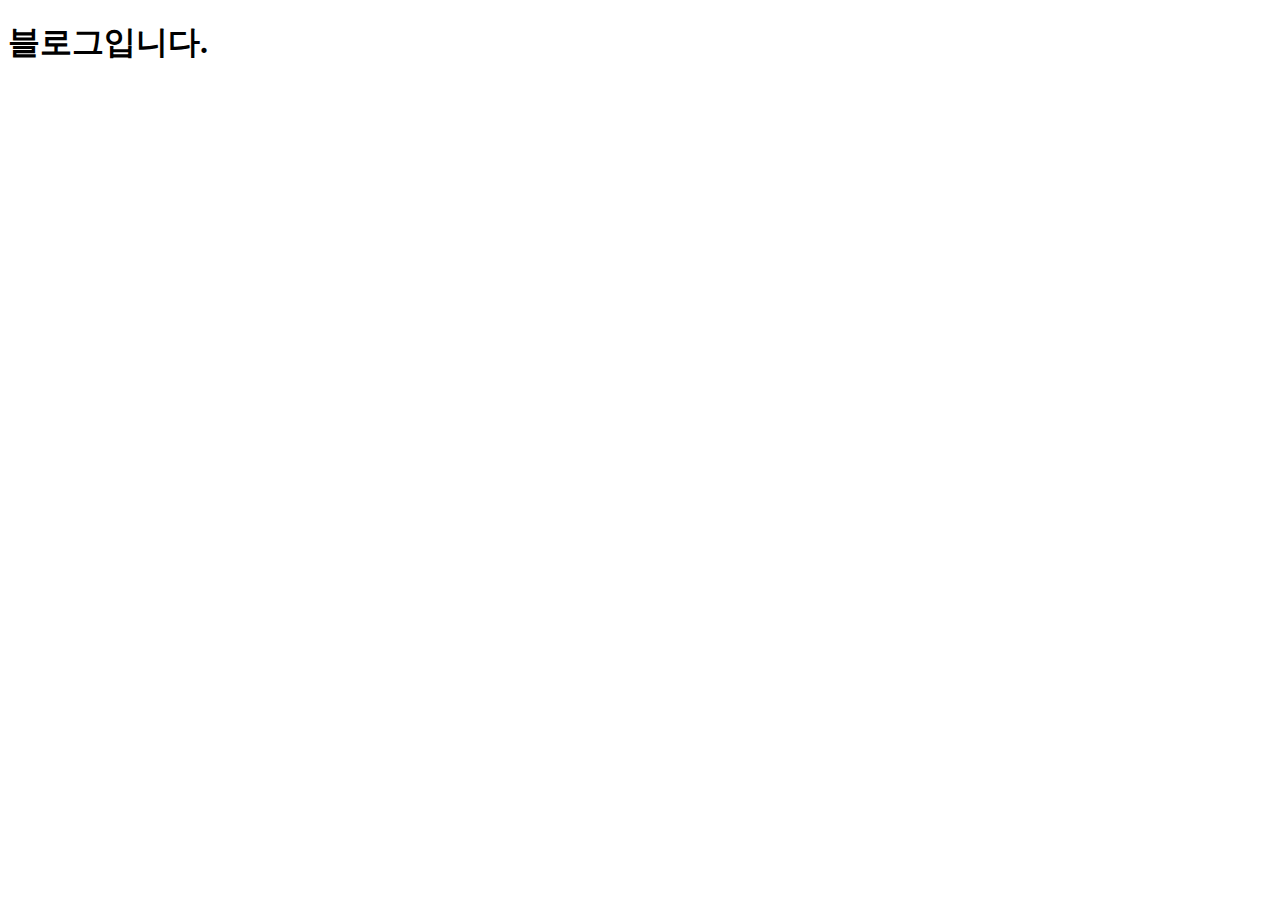
==== index.html @ f539acaf "index 파일 생성" ====
<!DOCTYPE html>
<html lang="ko">
<head>
    <meta charset="UTF-8">
    <meta name="viewport" content="width=device-width, initial-scale=1.0">
    <meta http-equiv="X-UA-Compatible" content="ie=edge">
    <title>Blog</title>
</head>
<body>
    <h1>블로그입니다.</h1>
</body>
</html>
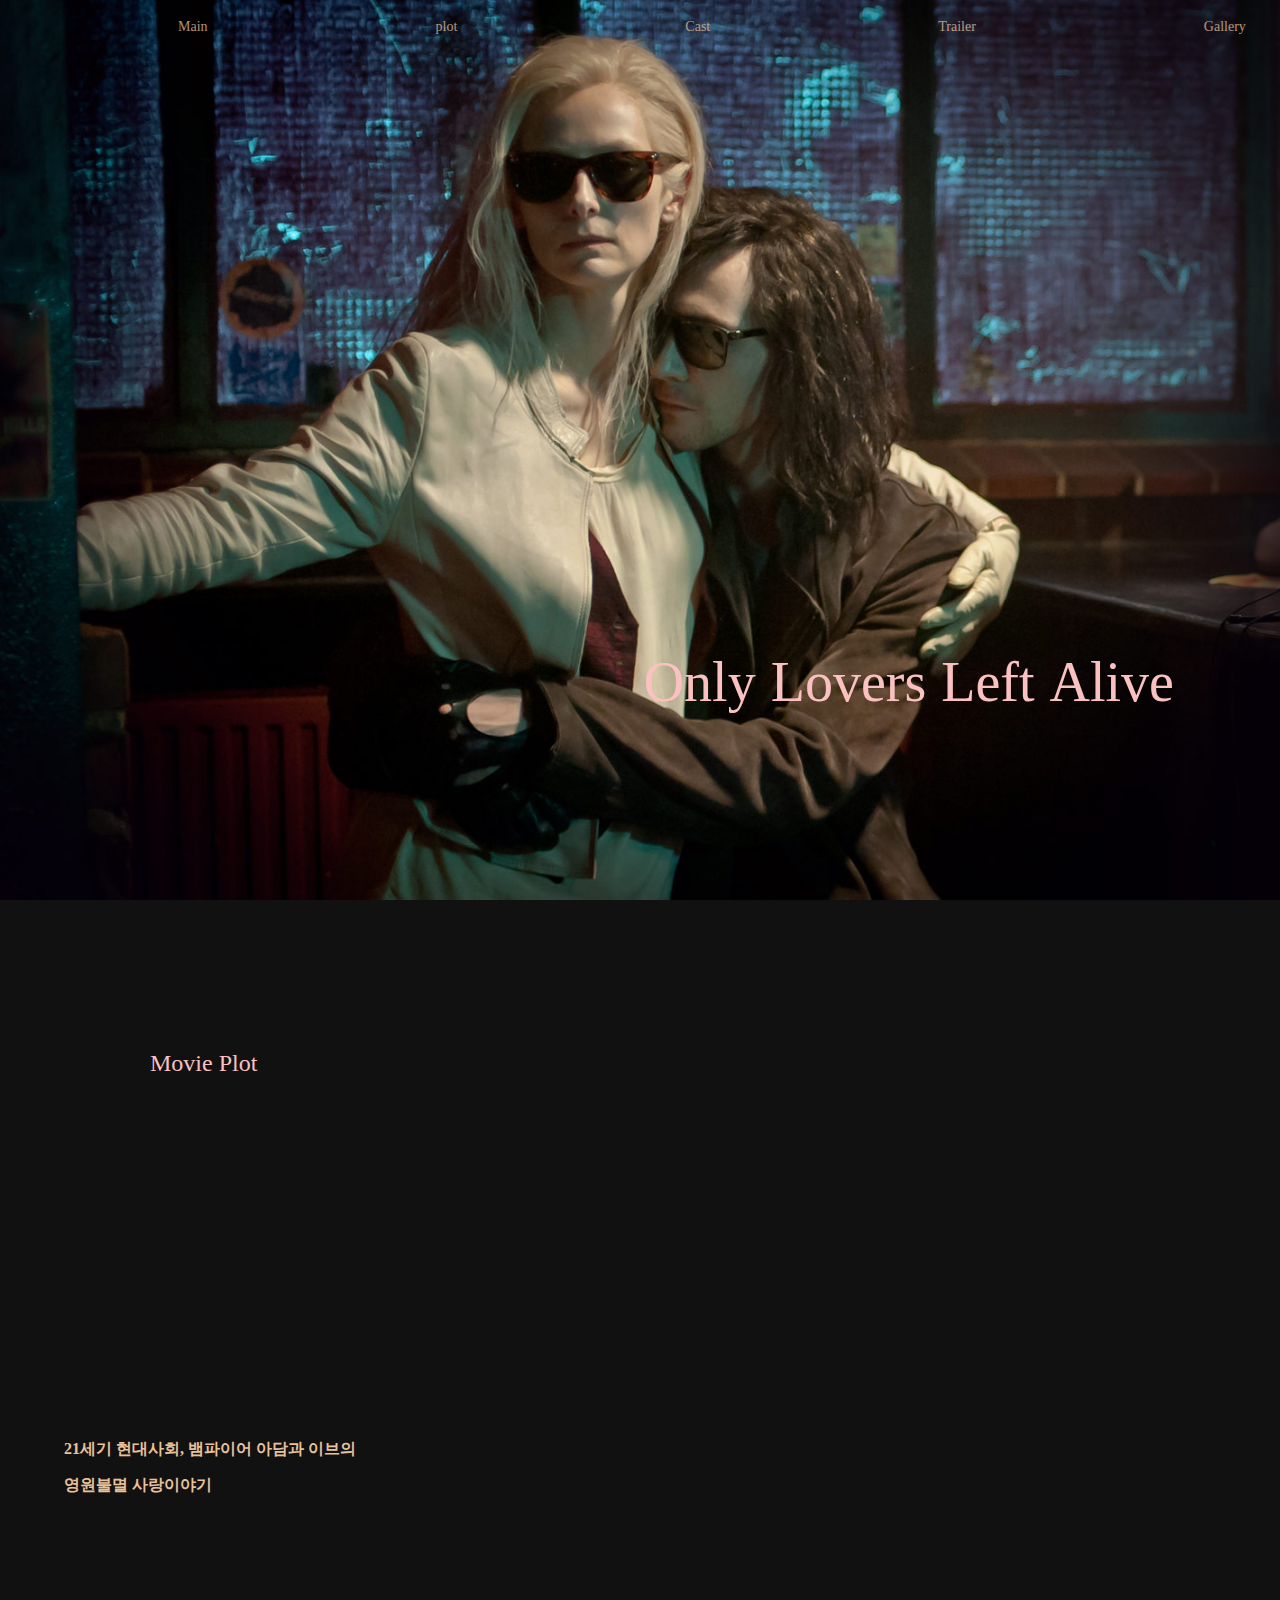
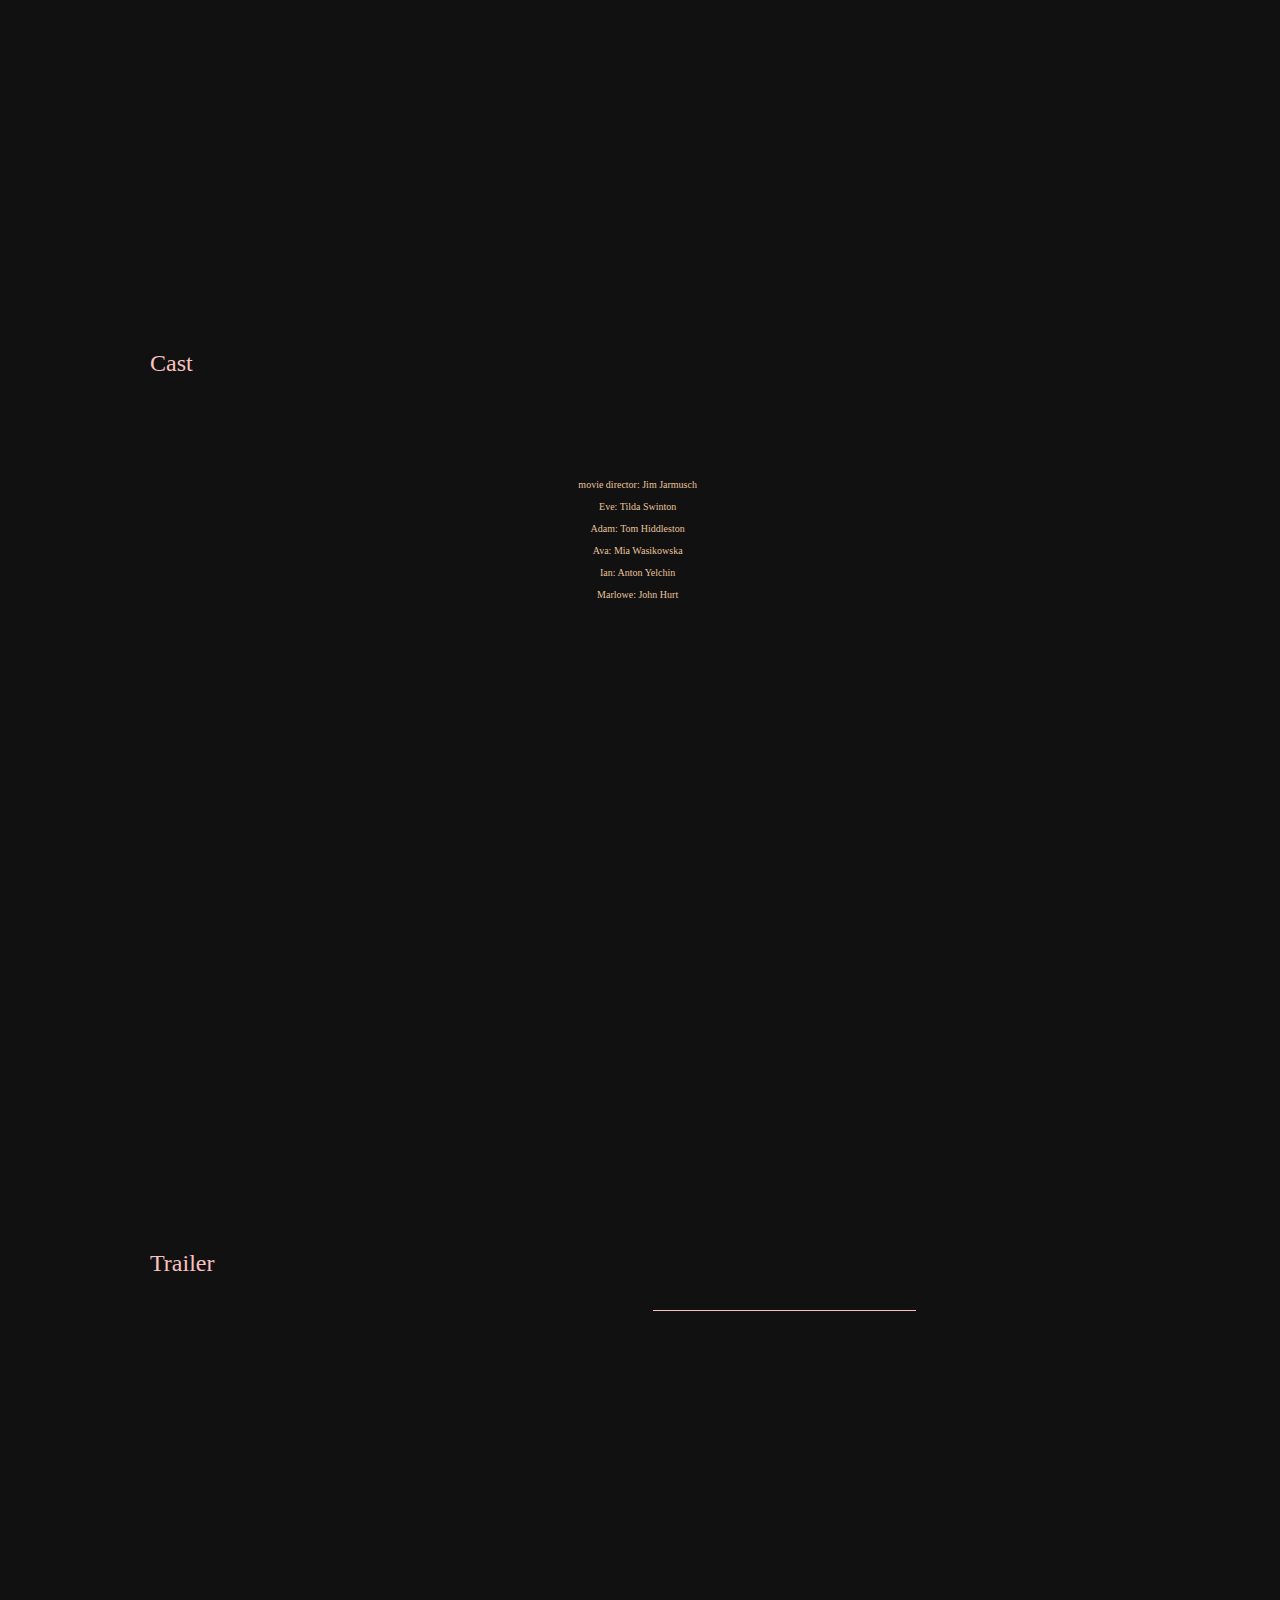
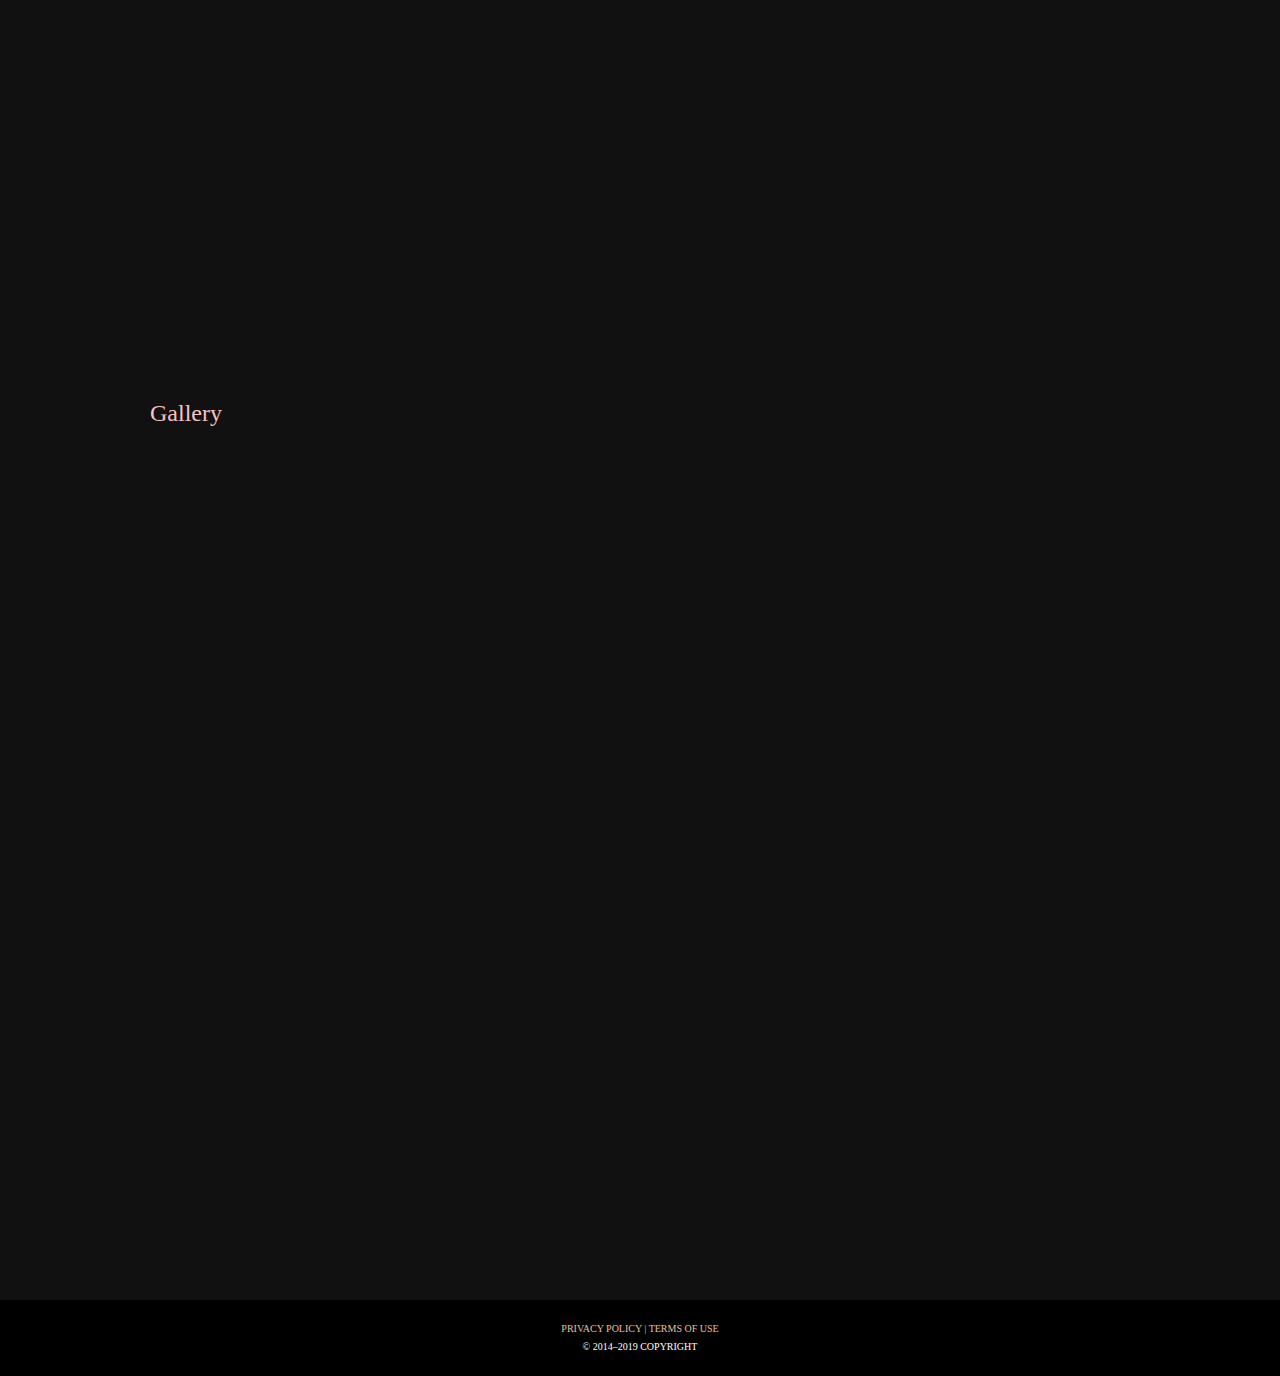
==== commit 59fe4819: "21761112_기말 제출" ====
--- a/index.html
+++ b/index.html
@@ -4,9 +4,164 @@
     <meta charset="UTF-8">
     <meta name="viewport" content="width=device-width, initial-scale=1.0">
     <meta http-equiv="X-UA-Compatible" content="ie=edge">
-    <title>Blog</title>
+    <title>Only Lovers Left Alive</title>
+
+    <link rel="stylesheet" href="./css/style.css"/>
+   
+
 </head>
 <body>
-    <h1>블로그입니다.</h1>
+
+            
+    <main id="main" class="content">
+        
+        <section class="section">   <a class="brand" href="#"><i class="fab fa-stripe-s fa-2x"></i></a>
+            <nav class="topnav">
+                <li><a href="#destinations">Main</a></li>
+                <li><a href="#about">plot</a></li>
+                <li><a href="#packages">Cast</a></li>
+                <li class="hide"><a href="#testimonials">Trailer</a></li>
+                <li><a href="#contact">Gallery</a></li>
+            </nav>
+            <div class="section-content">
+                   
+             
+ 
+                    <div class="first">
+                            <div class="scrollLetters">
+                              <div>O</div>
+                              <div>n</div>
+                              <div>l</div>
+                              <div>y </div>
+                              <div id = 'margin'></div>
+                             
+                          
+                              <div>L</div>
+                              <div>o</div>
+                              <div>v</div>
+                              <div>e</div>
+                              <div>r</div>
+                              <div>s</div>
+                     
+                              <div id = 'margin'></div>
+                            
+                            
+                                
+                              <div>L</div>
+                              <div>e</div>
+                              <div>f</div>
+                              <div>t</div>
+                              <div id = 'margin'></div>
+
+                              <div>A</div>
+                              <div>l</div>
+                              <div>i</div>
+                              <div>v</div>
+                              <div>e</div>
+                             
+                            </div>
+                          </div>
+               
+            </div>
+        </section>
+    
+
+        <section class="section">
+            <div class="section-content">
+                    <div class="text text--fading" data-scroll="out" data-splitting="">
+                    <h3 class="title">Movie plot</h3>
+                    </div>
+
+                    <h1>21세기 현대사회, 뱀파이어 아담과 이브의 
+                    <br /><br />영원불멸 사랑이야기</h1>
+
+                    <video autoplay muted loop id="myVideo">
+                            <source src="./img/video.mp4" type="video/mp4">
+                              
+                          </video>
+                
+        </section>
+
+        <section class="section">
+            <div class="section-content">
+                <div class="text text--fading" data-scroll="out" data-splitting="">
+                <h3 class='title'>Cast</h3>
+                <div id="pattern" class="pattern">
+                        <div class="col-group">
+                         
+                            <p id='font'> movie director: Jim Jarmusch<br/><br/>
+                                Eve: Tilda Swinton<br/><br/>
+                               Adam: Tom Hiddleston<br/><br/>
+                               Ava: Mia Wasikowska<br/><br/>
+                               Ian: Anton Yelchin<br/><br/>
+                               Marlowe: John Hurt<br/><br/>
+                            </p>
+                          </div>
+                </div>
+            
+            </div>
+        </section>
+        <section class="section">
+            <div class="section-content">
+                    <div class="text text--fading" data-scroll="out" data-splitting="">
+                <h3 class="title">Trailer</h3>
+                    </div>
+    
+                <hr>
+                <iframe width="850" height="580" src="https://www.youtube.com/embed/pkeWhokaPPs" frameborder="0" allow="accelerometer; autoplay; encrypted-media; gyroscope; picture-in-picture" allowfullscreen></iframe>
+            </div>
+            </div>
+        </section>
+
+        <section class="section">
+            <div class="section-content">
+                    <div class="text text--fading" data-scroll="out" data-splitting="">
+                    <h3 class="title2"> Gallery </h3>
+                </div>
+                    <div class="css-slideshow">
+                            
+                            <figure>
+                                <img src="./img/MV_1.jpg" width="850"height="580" class="alignnone size-full wp-image-172" />
+                            </figure>
+                            <figure>
+                                <img src='./img/MV_2.jpg' alt="class-header-semantics" width="850" height="580" class="alignnone size-full wp-image-179" />
+                            </figure>
+                            <figure>
+                                <img src='./img/MV_3.jpg' alt="class-header-offline" width="850" height="580"class="alignnone size-large wp-image-178" />
+                            </figure>
+                            <figure>
+                                <img src='./img/MV_4.jpg'  alt="class-header-device" width="850" height="580"class="alignnone size-full wp-image-177" />
+                            </figure>
+                        <figure>
+                                <img src='./img/MV_5.jpg'  alt="class-header-connectivity" width="850" height="580" class="alignnone size-large wp-image-176" />
+                            </figure>
+                            <figure>
+                                <img src='./img/MV_6.jpg'  alt="class-header-multimedia" width="850" height="580" class="alignnone size-large wp-image-175" />
+                            </figure>
+                            <figure>
+                                <img src='./img/MV_7.jpg'  alt="class-header-3d" width="850"  height="580" class="alignnone size-large wp-image-174" />
+                            </figure>
+                            <figure>
+                                <img src='./img/MV_8.jpg'  alt="class-header-performance" width="850" height="580"class="alignnone size-large wp-image-173" />
+                            </figure>
+                          </div>  
+                        <p class="css-slideshow-attr"><a href="http://www.w3.org/html/logo/" target="_top"></a></p>
+            </div>
+
+        </section>
+
+    </main>
+
+    <footer id="global-footer">
+        <div class="gf-content">
+                <p id='color'> PRIVACY POLICY | TERMS OF USE</p>
+                  <p> © 2014–2019 COPYRIGHT</p>
+        </div>
+    </footer>
+
+
+    <script type="text/javascript" src="./js/script.js"></script>
+
+  
 </body>
 </html>--- a/css/style.css
+++ b/css/style.css
@@ -0,0 +1,475 @@
+/* Reset CSS */
+html, body, div, span, object, iframe,
+h1, h2, h3, h4, h5, h6, p, blockquote, pre,
+abbr, address, cite, code,
+del, dfn, em, img, ins, kbd, q, samp,
+small, strong, sub, sup, var,
+b, i,
+dl, dt, dd, ol, ul, li,
+fieldset, form, label, legend,
+table, caption, tbody, tfoot, thead, tr, th, td,
+article, aside, canvas, details, figcaption, figure, 
+footer, header, hgroup, menu, nav, section, summary,
+time, mark, audio, video {
+    margin:0;
+    padding:0;
+    border:0;
+    outline:0;
+    font-size:100%;
+    vertical-align:baseline;
+    background:transparent;
+}
+
+body {
+    line-height:1;
+}
+
+article,aside,details,figcaption,figure,
+footer,header,hgroup,menu,nav,section { 
+    display:block;
+}
+
+nav ul {
+    list-style:none;
+}
+
+blockquote, q {
+    quotes:none;
+}
+
+blockquote:before, blockquote:after,
+q:before, q:after {
+    content:'';
+    content:none;
+}
+
+a {
+    margin:0;
+    padding:0;
+    font-size:100%;
+    vertical-align:baseline;
+    background:transparent;
+}
+
+/* change colours to suit your needs */
+ins {
+    background-color:#ff9;
+    color:#000;
+    text-decoration:none;
+}
+
+/* change colours to suit your needs */
+mark {
+    background-color:#ff9;
+    color:#000; 
+    font-style:italic;
+    font-weight:bold;
+}
+
+del {
+    text-decoration: line-through;
+}
+
+abbr[title], dfn[title] {
+    border-bottom:1px dotted;
+    cursor:help;
+}
+
+table {
+    border-collapse:collapse;
+    border-spacing:0;
+}
+
+/* change border colour to suit your needs */
+hr {
+    display:block;
+    height:1px;
+    border:0;   
+    border-top:1px solid #cccccc;
+    margin:1em 0;
+    padding:0;
+    position: absolute;
+    top:22%;
+    left:51%;
+}
+
+input, select {
+    vertical-align:middle;
+}
+/* Layout */
+:root{
+    --global-header-height:40px
+}
+html{}
+
+body{
+    position:relative;
+    color:#000;
+    font-family:"Apple Gothic","Helvetica Neue","Helvetica","Arial",sans-serif;
+    font-size:12px;
+    line-height:18px
+}
+
+body:-webkit-scrollbar { display:none; }
+
+body {
+
+  font-family:'HelveticaNeue-Light', Roboto;
+  color:#fff;
+}
+
+
+
+#margin {
+  margin-right:15px;
+}
+
+.first {
+  width: 100%;
+  height: 30%;
+  display: flex;
+  align-items: center;
+  justify-content: center;
+  color: #f9c1c0;
+
+  transform:(translateY(-50%));
+  z-index: 10;
+  position: absolute;
+  left: 21%;
+  top: 53%;
+  padding: 0 0px;
+  text-align: left;
+  pointer-events: none;
+
+}
+
+.first div {
+  font-size: 3.5rem;
+  font-family: 'Lato';
+  display: flex;
+  position: relative;
+}
+.first div div {
+  margin-top: 140px;
+  padding: 0;
+  transition: 3s;
+  position: relative;
+  -webkit-transform: translateY(0);
+          transform: translateY(0);
+}
+.first div div:nth-child(2) {
+  transition-delay: 0.2s;
+}
+.first div div:nth-child(3) {
+  transition-delay: 0.3s;
+}
+.first div div:nth-child(4) {
+  transition-delay: 0.4s;
+}
+.first div div:nth-child(5) {
+  transition-delay: 0.5s;
+}
+.first div div:nth-child(6) {
+  transition-delay: 0.6s;
+}
+.first .fade-up {
+  opacity: 0;
+  -webkit-transform: translateY(-400px);
+          transform: translateY(-400px);
+}
+
+[data-animate-in] {
+  opacity: 0;
+  transition: transform 0.8s ease, opacity 0.8s ease
+}
+
+[data-animate-in="left"] {
+  transform: translate3d(-25%, 0, 0)
+}
+
+[data-animate-in="right"] {
+  transform: translate3d(25%, 0, 0)
+}
+
+nav {
+	display: flex;
+  position: absolute;
+  left: 5%;
+  top: 2%;
+}
+
+ nav li {
+ list-style: none;
+  margin: 0 114px;
+
+}
+
+h1{
+  font-family: '윤고딕';
+  font-size: 16px;
+  position: absolute;
+  left: 5%;
+  padding-bottom: 30px;
+  top: 60%;
+  color: #e7c29b;
+}
+
+a {
+	text-decoration: none;
+	opacity: 0.75;
+  color: #e7c29b;
+  font-size: 14px;
+  font-family:'open sans';
+}
+
+a:hover {
+	opacity: 1;
+}
+
+
+
+hr {
+	width: 263px;
+	height: 0.5px;
+	background-color: #f9c1c0;
+	border: 0;
+	margin-bottom: 50px;
+}
+
+section h3.title {
+	text-transform: capitalize;
+	font: 24px "Lato";
+	margin-bottom: 20px;
+  text-align: center;
+  padding-top:150px; 
+  color:#f9c1c0;
+  margin-right: 5px;
+ 
+}
+
+section .title2{
+  text-transform: capitalize;
+	font: 24px "Lato";
+	margin-bottom: 20px;
+  text-align: center; 
+  color:#f9c1c0;
+  margin-right: 12px;
+
+ 
+}
+
+section p {
+	max-width: 675px;
+	line-height: 2;
+	padding: 0 19px;
+	margin-bottom: 30px;
+  text-align: center;
+  position: absolute;
+  top:31%;
+  left:43.7%;
+  font: 10px 'opensans';
+  color: #e7c29b;
+}
+
+@media (max-width: 800px) {
+	section {
+		padding: 50px 20px;
+	}
+}
+
+/* About Section*/
+iframe {
+	width: 560px;
+	height: 315px; 
+  margin-bottom: 20px;
+  position: absolute;
+  top:36%;
+  left:31%;
+}
+
+@media (max-width: 700px) {
+
+	iframe {
+		width: 300px;
+		height: 169px; 
+	}
+	
+}
+.blind{display:none !important;visibility:hidden !important}
+/* #global-header{overflow:hidden;position:fixed;z-index:9999;top:0;right:0;left:0;width:100%;height:40px;background-color:#fff} */
+
+
+
+
+#main{position:relative}
+#main .section{position:relative;width:100%;height:100vh;color:#fff}
+#main .section:nth-child(1){
+  background-image:url(../img/bg.jpg);
+  background-repeat: no-repeat; background-size: cover; 
+}
+#main .section:nth-child(2){background-color:#111}
+#main .section:nth-child(3){background-color:#111}
+#main .section:nth-child(4){background-color:#111}
+#main .section:nth-child(5){background-color:#111}
+/*
+vw, vh
+viewport 의 width : 100vw === (js) window.innerWidth
+viewport 의 height : 100vh === (js) window.innerHeight
+*/
+.section .section-content{max-width:1024px;margin-right:auto;margin-left:auto;padding-right:22px;padding-left:22px;box-sizing:border-box}
+/* #main .section:first-child .section-content{padding-top:40px} */
+#main .section:first-child .section-content{padding-top:var(--global-header-height)}
+
+@media only screen and (max-width:768px) {
+    :root{
+        --global-header-height:80px
+    }   
+}
+@media only print {
+    /* 화면을 인쇄할 때의 스타일을 지정 */
+    #global-header{display:none !important;visibility:hidden !important}
+    #global-footer{display:none !important;visibility:hidden !important}
+    a{color:#000;text-decoration:none !important}
+}
+@media only screen {
+
+}
+
+footer{
+  background-color: #000;
+  text-align: center;
+  padding: 20px;
+  font-size: 10px
+}
+#color {
+  color: #e7c29b;
+}
+
+
+
+.css-slideshow{
+  position: absolute;
+  top: 9%;
+  right:78.6%;
+}
+.css-slideshow figure{
+  margin: 0;
+  max-width: 1333px;
+  height: 370px;
+  background: #000;
+  position: absolute;
+}
+
+.css-slideshow figcaption{
+  position: absolute;
+  top: 0;
+  color: #fff;
+  background: rgba(0,0,0, .3);
+  font-size: .8em;
+  padding: 8px 12px;
+  opacity: 0;
+  transition: opacity .5s;
+}
+.css-slideshow:hover figure figcaption{
+  transition: opacity .5s;
+  opacity: 1;
+}
+.css-slideshow-attr{
+  max-width: "1333" px;
+  text-align: right;
+  font-size: .7em;
+  font-style: italic;
+  margin:0 auto;
+}
+.css-slideshow-attr a{
+  color: #666;
+}
+.css-slideshow figure{
+  opacity:0;
+}
+figure:nth-child(1) {
+  animation: xfade 48s 42s infinite;
+}
+figure:nth-child(2) {
+  animation: xfade 48s 36s infinite;
+}
+figure:nth-child(3) {
+  animation: xfade 48s 30s infinite;
+}
+figure:nth-child(4) {
+  animation: xfade 48s 24s infinite;
+}
+figure:nth-child(5) {
+  animation: xfade 48s 18s infinite;
+}
+figure:nth-child(6) {
+  animation: xfade 48s 12s infinite;
+}
+figure:nth-child(7) {
+  animation: xfade 48s 6s infinite;
+}
+figure:nth-child(8) {
+  animation: xfade 48s 0s infinite;
+}
+
+@keyframes xfade{
+  0%{
+    opacity: 1;
+  }
+  10.5% {
+    opacity: 1;
+  }
+  12.5%{
+    opacity: 0;
+  }
+  98% {
+    opacity: 0;
+  }
+  100% {
+    opacity: 1;
+  }
+}
+
+
+#myVideo {
+  position: absolute;
+  right: 0%;
+  bottom: 0;
+  max-width:1024px;margin-right:auto;margin-left:auto;padding-right:22px;padding-left:22px;box-sizing:border-box
+}
+
+.text {
+
+  display: flex;
+  font-size: 3rem;
+  height: 100vh;
+
+  width: 100vw;
+}
+@media (min-width: 768px) {
+  .text {
+    font-size: 5rem;
+  }
+}
+
+.text .char {
+  display: inline-block;
+  -webkit-animation-delay: calc(0.25s + var(--char-index) * 0.1s);
+          animation-delay: calc(0.25s + var(--char-index) * 0.1s);
+  transition: all 0.25s calc(0.25s + var(--char-index) * 0.1s);
+}
+.text--fading [data-scroll='out'] .char {
+  opacity: 0;
+}
+
+.col-group > div {
+  padding: 1em 1em 0;
+  
+}
+
+@media screen and (min-width: 50em) {
+  .col-group {
+    overflow: hidden;
+    font-size:14px;
+
+  }}